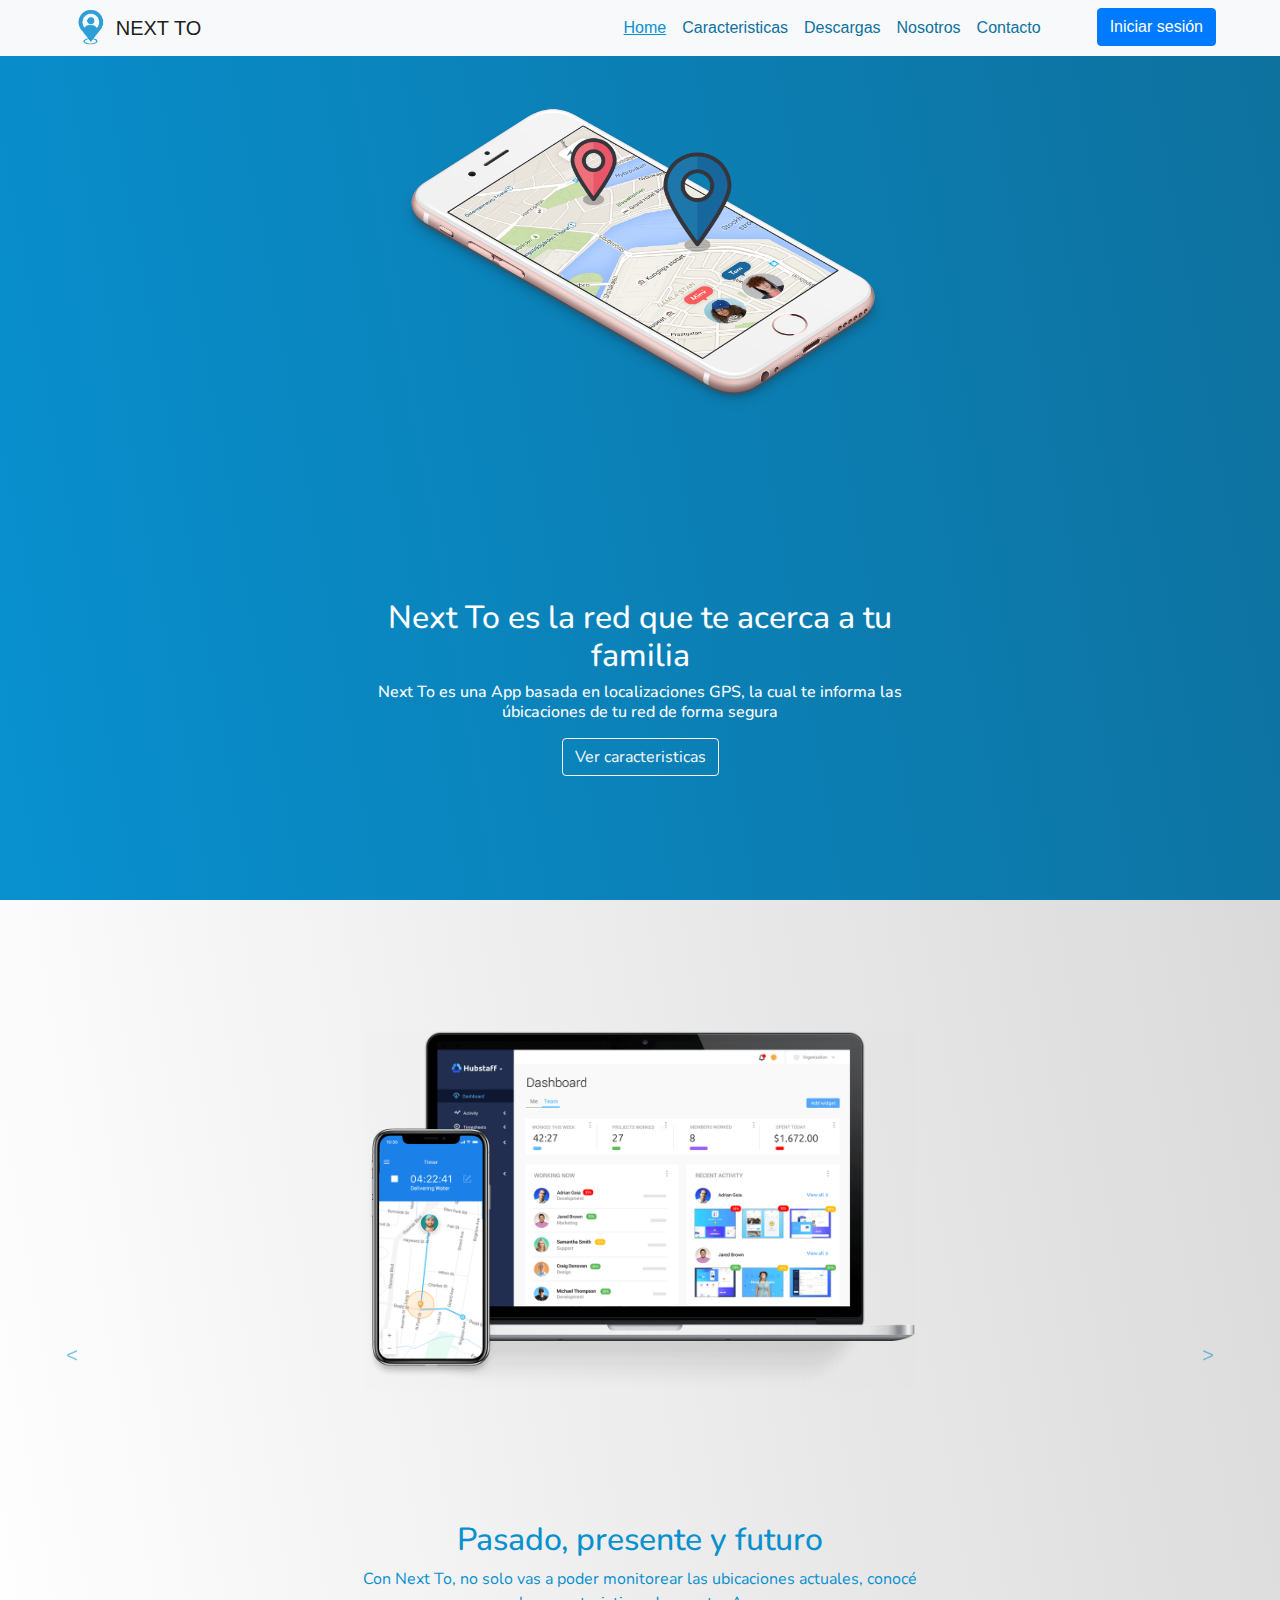
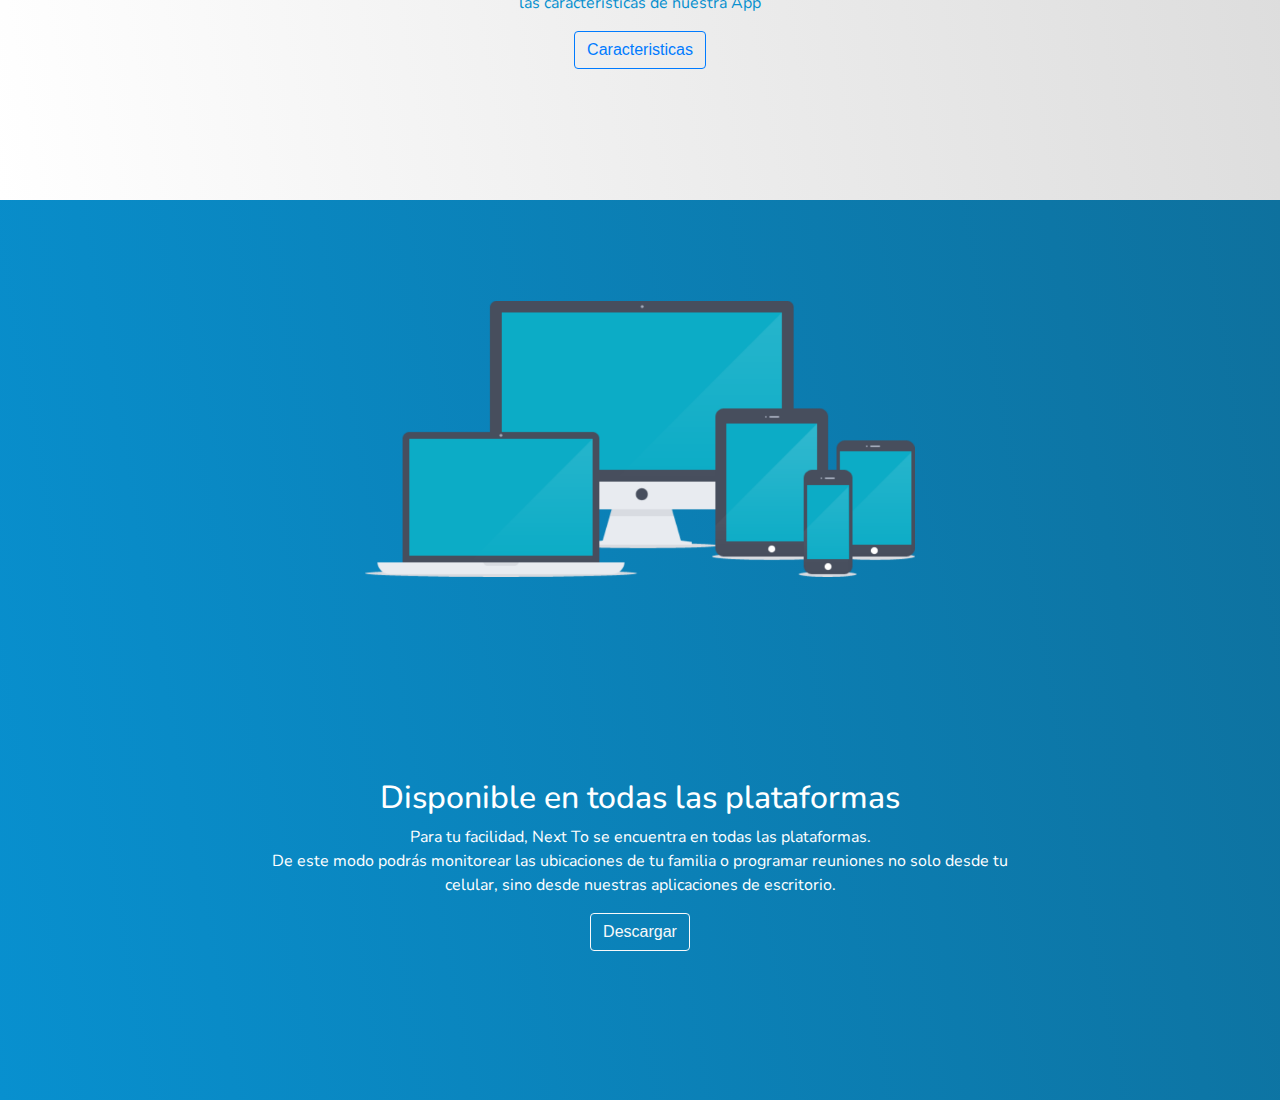
==== index.html @ 8b38bdfb "Inicializacion de repositorio" ====
<!DOCTYPE html>
<html lang="es">
<head>
    <meta charset="UTF-8">
    <meta http-equiv="X-UA-Compatible" content="IE=edge">
    <meta name="viewport" content="width=device-width, initial-scale=1.0">
    <title>Next To - Localizador Familiar</title>
    <meta name="description" content="Sitio web oficial de Next To - App de geolocalizacion familiar">
    <meta name="keywords"  content="GPS, FAMILIA, LOCALIZADOR, TRACKER">
    <!-------- Bootstrap CDN --------->
    <link rel="stylesheet" href="https://maxcdn.bootstrapcdn.com/bootstrap/4.0.0/css/bootstrap.min.css" integrity="sha384-Gn5384xqQ1aoWXA+058RXPxPg6fy4IWvTNh0E263XmFcJlSAwiGgFAW/dAiS6JXm" crossorigin="anonymous">
    <!-- Estilos personalizados CSS -->
    <link rel="stylesheet" href="./css/styles.css">
</head>
<body>
    <!-----------------------Navbar---------------------------->
    <nav class="navbar navbar-expand-lg navbar-light bg-light fixed-top">
        <a href="#"><img src="./assets/logo.png " height="40 " class="d-inline-block align-top ml-5 " alt="Logo Next To"></a> 
        <a class="navbar-brand " href="# ">NEXT TO</a>
        <button class="navbar-toggler " type="button " data-toggle="collapse" data-target="#navbarNav " aria-controls="navbarNav " aria-expanded="false " aria-label="Toggle navigation ">
          <span class="navbar-toggler-icon "></span>
        </button>
        <div class="collapse navbar-collapse justify-content-end mr-5" id="navbarNav ">
            <ul class="navbar-nav">
                <li class="nav-item">
                    <a class="nav-link active" href="#">Home <span class="sr-only ">(current)</span></a>
                </li>
                <li class="nav-item ">
                    <a class="nav-link " href="./pages/caracteristicas.html">Caracteristicas</a>
                </li>
                <li class="nav-item ">
                    <a class="nav-link " href="./pages/descargas.html">Descargas</a>
                </li>
                <li class="nav-item ">
                    <a class="nav-link " href="./pages/nosotros.html">Nosotros</a>
                </li>
                <li class="nav-item ">
                    <a class="nav-link " href="./pages/contacto.html">Contacto</a>
                </li>
                <li class="nav-item ml-lg-5">
                    <button type="button" class="btn btn-primary" data-toggle="modal" data-target="#exampleModal" data-whatever="@mdo">Iniciar sesión</button>
                    <!-- <button type="button" class="btn btn-primary" data-toggle="modal" data-target=".bd-example-modal-sm">Iniciar sesión</button> -->
                    <!-- <a class="nav-link disabled " href="# " tabindex="-1 " aria-disabled="true ">Disabled</a> -->
                </li>
            </ul>
        </div>
    </nav>
    <!----------------------Secciones-------------------------->
    <!----------------------Sección 1-------------------------->
    <section class="container--color_azul">
        <div class="container__portada container__portada--RowReverse container-fluid">
            <div>
                <img class="portada__imagen" src="./assets/Mobile.png " alt="Imagen Celular GPS ">
            </div>
            <div class="container__info">
                <H1 class="portada__titulos texto--color_blanco text-center">Next To es la red que te acerca a tu familia</H1>
                <H2 class="portada__subtitulos texto--color_blanco text-center">Next To es una App basada en localizaciones GPS, la cual te informa las úbicaciones de tu red de forma segura</p>
                <div class="d-flex justify-content-center mb-5">
                    <a class="btn btn-outline-light" href="./pages/caracteristicas.html" title="Ir a caracteristicas" role="button">Ver caracteristicas</a>
                </div>
            </div>
        </div>
    </section>
    <!----------------------Sección 2-------------------------->
    <!-- Carousel -->
    <section class="container--color_blanco">
        <div id="carouselExampleIndicators" class="carousel slide" data-ride="carousel">
            <div class="carousel-inner">
                <!-- Carousel 1  -->
                <div class="carousel-item container--color_blanco active">
                    <div class="container__portada-- container__portada--Column container-fluid">
                        <div>
                            <img class="portada__imagen " src="./assets/Next-To-Platform.png" alt="Imagen Monitoreo Dispositivos">
                        </div>
                        <div class="container__info ">
                            <H3 class="portada__titulos texto--color_azul">Pasado, presente y futuro</H1>
                            <p class="portada__subtitulos texto--color_azul text-center">Con Next To, no solo vas a poder monitorear las ubicaciones actuales, conocé las caracteristicas de nuestra App</p>
                            <div class="d-flex justify-content-center">
                                <a class="btn btn-outline-primary" href="./pages/caracteristicas.html" title="Ir a caracteristicas" role="button ">Caracteristicas</a>
                            </div>
                        </div>
                    </div>
                </div>
                <!-- Carousel 2 -->
                <div class="carousel-item container--color_blanco">
                    <div class="container__portada container__portada--Column container-fluid">
                        <div>
                            <img class="portada__imagen " src="./assets/GPS_tracker_route.png" alt="Dispositivo con historial de localizaciones">
                        </div>
                        <div class="container__info">
                            <H3 class="portada__titulos texto--color_azul">Accedé al historial de ubicaciones</H1>
                            <p class="portada__subtitulos texto--color_azul text-center">Almacenamos el historial de ubicaciones de cada dispositivo, podés consultarlo en cualquier momento de forma segura, desde nuestra App</p>
                            <div class="d-flex justify-content-center">
                                <a class="btn btn-outline-primary" href="./pages/caracteristicas.html" title="Ir a caracteristicas" role="button ">Caracteristicas</a>
                            </div>
                        </div>
                    </div>
                </div>
                <!-- Carousel 3 -->
                <div class="carousel-item container--color_blanco">
                    <div class="container__portada container__portada--Column container-fluid">
                        <div>
                            <img class="portada__imagen" src="./assets/Mobile-GPS.png" alt="Imagen con app programador de reuniones">
                        </div>
                        <div class="container__info">
                            <H3 class="portada__titulos texto--color_azul">Programá reuniones</H1>
                            <p class="portada__subtitulos texto--color_azul text-center">Next To te permite programar una reunión, de modo que todo tu entorno sepa dónde ir y cuándo van a llegar los demás integrantes</p>
                            <div class="d-flex justify-content-center mb-5">
                                <a class="btn btn-outline-primary" href="./pages/caracteristicas.html" title="Ir a caracteristicas" role="button ">Caracteristicas</a>
                            </div>
                        </div>
                    </div>
                </div>
            </div>
            <!-- Controls carousel -->
            <div class="">
                <a class="carousel-control-prev" href="#carouselExampleIndicators" role="button" data-slide="prev">
                    <span class="carousel-control-prev-icon mr-lg-5" aria-hidden="true"><</span>
                    <span class="sr-only">Previous</span>
                </a>
                <a class="carousel-control-next" href="#carouselExampleIndicators" role="button" data-slide="next">
                    <span class="carousel-control-next-icon ml-lg-5" aria-hidden="true">></span>
                    <span class="sr-only">Next</span>
                </a>
            </div>
        </div>
    </section>
    <!----------------------Sección 3-------------------------->
    <section class="container--color_azul">
        <div class="container__portada container__portada--RowReverse container-fluid">
            <div>
                <img class="portada__imagen" src="./assets/multiplataforma.png" alt="Imagen con varios dispositivos">
            </div>
            <div class="container__info ">
                <H3 class="portada__titulos texto--color_blanco ">Disponible en todas las plataformas</H1>
                <p class="portada__subtitulos texto--color_blanco text-center">Para tu facilidad, Next To se encuentra en todas las plataformas. <br>De este modo podrás monitorear las ubicaciones de tu familia o programar reuniones no solo desde tu celular, sino desde nuestras aplicaciones de escritorio.</p>
                <div class="d-flex justify-content-center mb-5">
                    <a class="btn btn-outline-light" href="./pages/descargas.html" title="Ir a descargas" role="button ">Descargar</a>
                </div>
            </div>
        </div>
    </section>
    <!------------------ Modal box ---------------->
    <div class="modal fade" id="exampleModal" tabindex="-1" role="dialog" aria-labelledby="exampleModalLabel" aria-hidden="true">
        <div class="modal-dialog modal-dialog-centered" role="document">
            <div class="modal-content">
                <div class="modal-header">
                    <h5 class="modal-title" id="exampleModalLabel">Iniciar Sesión</h5>
                    <button type="button" class="close" data-dismiss="modal" aria-label="Close">
                <span aria-hidden="true">&times;</span>
              </button>
                </div>
                <div class="modal-body">
                    <form>
                        <div class="form-group">
                            <label for="recipient-name" class="col-form-label">Correo:</label>
                            <input type="text" class="form-control" id="recipient-name" placeholder="Ingrese su correo aquí">
                        </div>
                        <div class="form-group">
                            <label for="recipient-name" class="col-form-label">Contraseña:</label>
                            <!-- <label for="message-text" class="col-form-label">Contraseña:</label> -->
                            <input type="password" class="form-control" id="recipient-name" placeholder="Ingrese su contraseña aquí">
                        </div>
                    </form>
                </div>
                <div class="modal-footer">
                    <button type="button" class="btn btn-secondary" data-dismiss="modal">Cerrar</button>
                    <button type="button" class="btn btn-primary">Iniciar sesión</button>
                </div>
            </div>
        </div>
    </div>
    <!-- Scripts Bootstraps js -->
    <script src="https://code.jquery.com/jquery-3.2.1.slim.min.js" integrity="sha384-KJ3o2DKtIkvYIK3UENzmM7KCkRr/rE9/Qpg6aAZGJwFDMVNA/GpGFF93hXpG5KkN" crossorigin="anonymous"></script>
    <script src="https://cdnjs.cloudflare.com/ajax/libs/popper.js/1.12.9/umd/popper.min.js" integrity="sha384-ApNbgh9B+Y1QKtv3Rn7W3mgPxhU9K/ScQsAP7hUibX39j7fakFPskvXusvfa0b4Q" crossorigin="anonymous"></script>
    <script src="https://maxcdn.bootstrapcdn.com/bootstrap/4.0.0/js/bootstrap.min.js" integrity="sha384-JZR6Spejh4U02d8jOt6vLEHfe/JQGiRRSQQxSfFWpi1MquVdAyjUar5+76PVCmYl" crossorigin="anonymous"></script>
</body>
</html>
---- css/styles.css ----
/* navbar modifier nav-items */
@import url("https://fonts.googleapis.com/css2?family=Nunito:ital,wght@0,200;0,300;0,400;0,600;0,700;0,800;0,900;1,200;1,300;1,400;1,600;1,700;1,800;1,900&display=swap");
.navbar div .navbar-nav .nav-item .nav-link {
  color: #0e719e;
}

.navbar div .navbar-nav .nav-item .active {
  color: #0890cf;
  font-weight: 450;
  -webkit-text-decoration-line: underline;
          text-decoration-line: underline;
}

/* Scrollbar modifier */
/* width */
::-webkit-scrollbar {
  width: 8px;
}

/* Track */
::-webkit-scrollbar-track {
  background: #f1f1f1;
}

/* Handle */
::-webkit-scrollbar-thumb {
  background: #0e719e;
}

/* Handle on hover */
::-webkit-scrollbar-thumb:hover {
  background: #0890cf;
}

/*                          Variables 
     Colores alternos usados para degradados o connotaciones 
*/
/* Container modifiers */
.container {
  display: -webkit-box;
  display: -ms-flexbox;
  display: flex;
  min-height: 100vh;
  -ms-flex-wrap: wrap;
      flex-wrap: wrap;
  -webkit-box-align: center;
      -ms-flex-align: center;
          align-items: center;
  -webkit-box-pack: space-evenly;
      -ms-flex-pack: space-evenly;
          justify-content: space-evenly;
}

.container-fluid {
  display: -webkit-box;
  display: -ms-flexbox;
  display: flex;
  min-height: 100vh;
  -ms-flex-wrap: wrap;
      flex-wrap: wrap;
  -webkit-box-align: center;
      -ms-flex-align: center;
          align-items: center;
  -webkit-box-pack: space-evenly;
      -ms-flex-pack: space-evenly;
          justify-content: space-evenly;
}

/* row column */
.container__portada--Row {
  -webkit-box-orient: horizontal;
  -webkit-box-direction: normal;
      -ms-flex-direction: row;
          flex-direction: row;
}

.container__portada--RowReverse {
  -webkit-box-orient: horizontal;
  -webkit-box-direction: reverse;
      -ms-flex-direction: row-reverse;
          flex-direction: row-reverse;
}

.container__portada--Column {
  -webkit-box-orient: vertical;
  -webkit-box-direction: normal;
      -ms-flex-direction: column;
          flex-direction: column;
}

.container__info {
  -webkit-box-orient: vertical;
  -webkit-box-direction: normal;
      -ms-flex-direction: column;
          flex-direction: column;
}

.container--color_azul {
  background-image: linear-gradient(80deg, #0890cf, #0e719e);
}

.container--color_blanco {
  background-image: linear-gradient(80deg, white, #dadada);
}

/* Modifier */
* {
  -webkit-box-sizing: border-box;
          box-sizing: border-box;
}

/* body modifier */
body {
  margin: 0;
  padding: 0;
  list-style: none;
  text-decoration: none;
}

.table {
  background-color: white;
}

.bucle-1 {
  background-color: #fbfbfb;
}

.bucle-2 {
  background-color: #f7f7f7;
}

.bucle-3 {
  background-color: #f4f4f4;
}

.bucle-4 {
  background-color: #f0f0f0;
}

.bucle-5 {
  background-color: #ececec;
}

.bucle-6 {
  background-color: #e8e8e8;
}

/*                          Variables 
     Colores alternos usados para degradados o connotaciones 
*/
.portada__imagen {
  width: 100%;
  height: auto;
  -webkit-transition: all 0.5s;
  transition: all 0.5s;
}

.portada__imagen__descarga {
  width: 80px;
  height: auto;
}

.portada__imagen__descarga-ancha {
  height: 125px;
  width: auto;
}

.avatar {
  width: 200px;
  height: auto;
}

.portada__titulos {
  font-family: 'Nunito', sans-serif;
  font-size: 2.0rem;
  text-align: center;
  padding-right: 15%;
  padding-left: 15%;
}

.portada__subtitulos {
  font-family: 'Nunito', sans-serif;
  font-size: 1rem;
  /* text-align: justify; */
  padding-right: 15%;
  padding-left: 15%;
}

.texto--xxg {
  font-family: 'Nunito', sans-serif;
  font-size: 6.0rem;
  text-align: center;
}

.texto--xg {
  font-family: 'Nunito', sans-serif;
  font-size: 4.0rem;
  text-align: center;
}

.texto--color_blanco {
  color: white;
}

.texto--color_azul {
  color: #0890cf;
}

/* Carousel icons */
.carousel-control-next-icon,
.carousel-control-prev-icon {
  background-image: none;
  color: #0890cf;
  font-size: 20px;
}

/**** Media querys ****/
/* Dispositivos chicos hasta 480px */
@media only screen and (max-width: 480px) {
  .portada__titulos {
    font-size: 1.5rem;
    margin-bottom: 1rem;
  }
  .portada__subtitulos {
    font-size: 0.8rem;
    margin-bottom: 3rem;
  }
  .container__portada {
    display: -webkit-box;
    display: -ms-flexbox;
    display: flex;
    min-height: 100vh;
    -ms-flex-wrap: wrap;
        flex-wrap: wrap;
    -webkit-box-align: center;
        -ms-flex-align: center;
            align-items: center;
    -webkit-box-pack: space-evenly;
        -ms-flex-pack: space-evenly;
            justify-content: space-evenly;
  }
  .container__portada.container__portada--Column {
    -webkit-box-orient: vertical;
    -webkit-box-direction: normal;
        -ms-flex-direction: column;
            flex-direction: column;
  }
  .container__portada.container__portada--Row {
    -webkit-box-orient: horizontal;
    -webkit-box-direction: normal;
        -ms-flex-direction: row;
            flex-direction: row;
  }
  .container__portada.container__portada--RowReverse {
    -webkit-box-orient: horizontal;
    -webkit-box-direction: reverse;
        -ms-flex-direction: row-reverse;
            flex-direction: row-reverse;
  }
  .container__portada.container__portada img {
    margin-top: 20%;
    margin-bottom: 20%;
  }
  .texto--xg {
    font-family: 'Nunito', sans-serif;
    font-size: 3.0rem;
    text-align: center;
  }
}

/* Dispositivos medianos hasta 768px */
@media only screen and (min-width: 480px) and (max-width: 768px) {
  .portada__imagen {
    width: 400px;
    height: auto;
    -webkit-transition: all 0.5s;
    transition: all 0.5s;
  }
}

/* Dispositivos grandes hasta 1024px */
@media only screen and (min-width: 768px) and (max-width: 1024px) {
  .portada__imagen {
    width: 500px;
    height: auto;
    -webkit-transition: all 0.5s;
    transition: all 0.5s;
  }
  .portada__imagen:hover {
    -webkit-transform: scale(1.1);
            transform: scale(1.1);
  }
}

/* Dispositivos XG desde 1024px */
@media only screen and (min-width: 1024px) {
  .portada__imagen {
    width: 550px;
    height: auto;
    -webkit-transition: all 0.5s;
    transition: all 0.5s;
  }
  .portada__imagen.portada__imagen:hover {
    -webkit-transform: scale(1.1);
            transform: scale(1.1);
  }
}
/*# sourceMappingURL=styles.css.map */
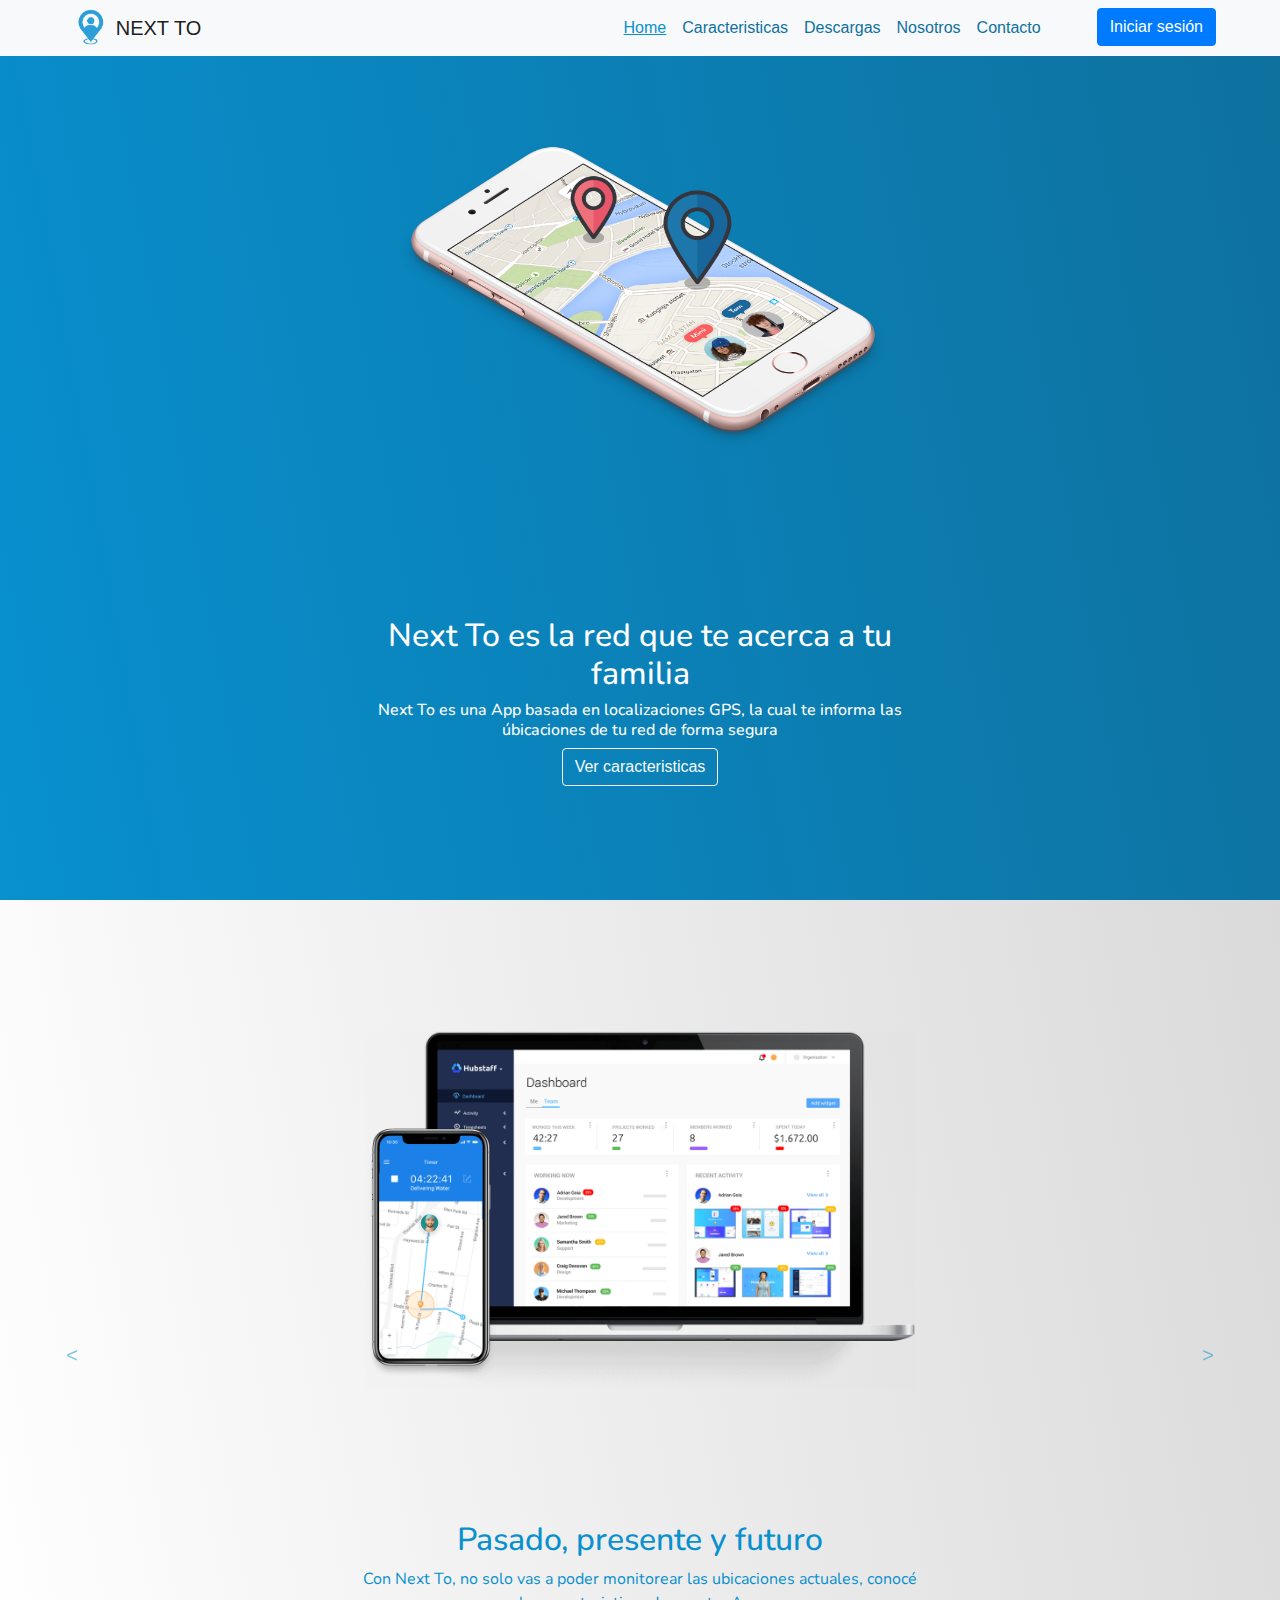
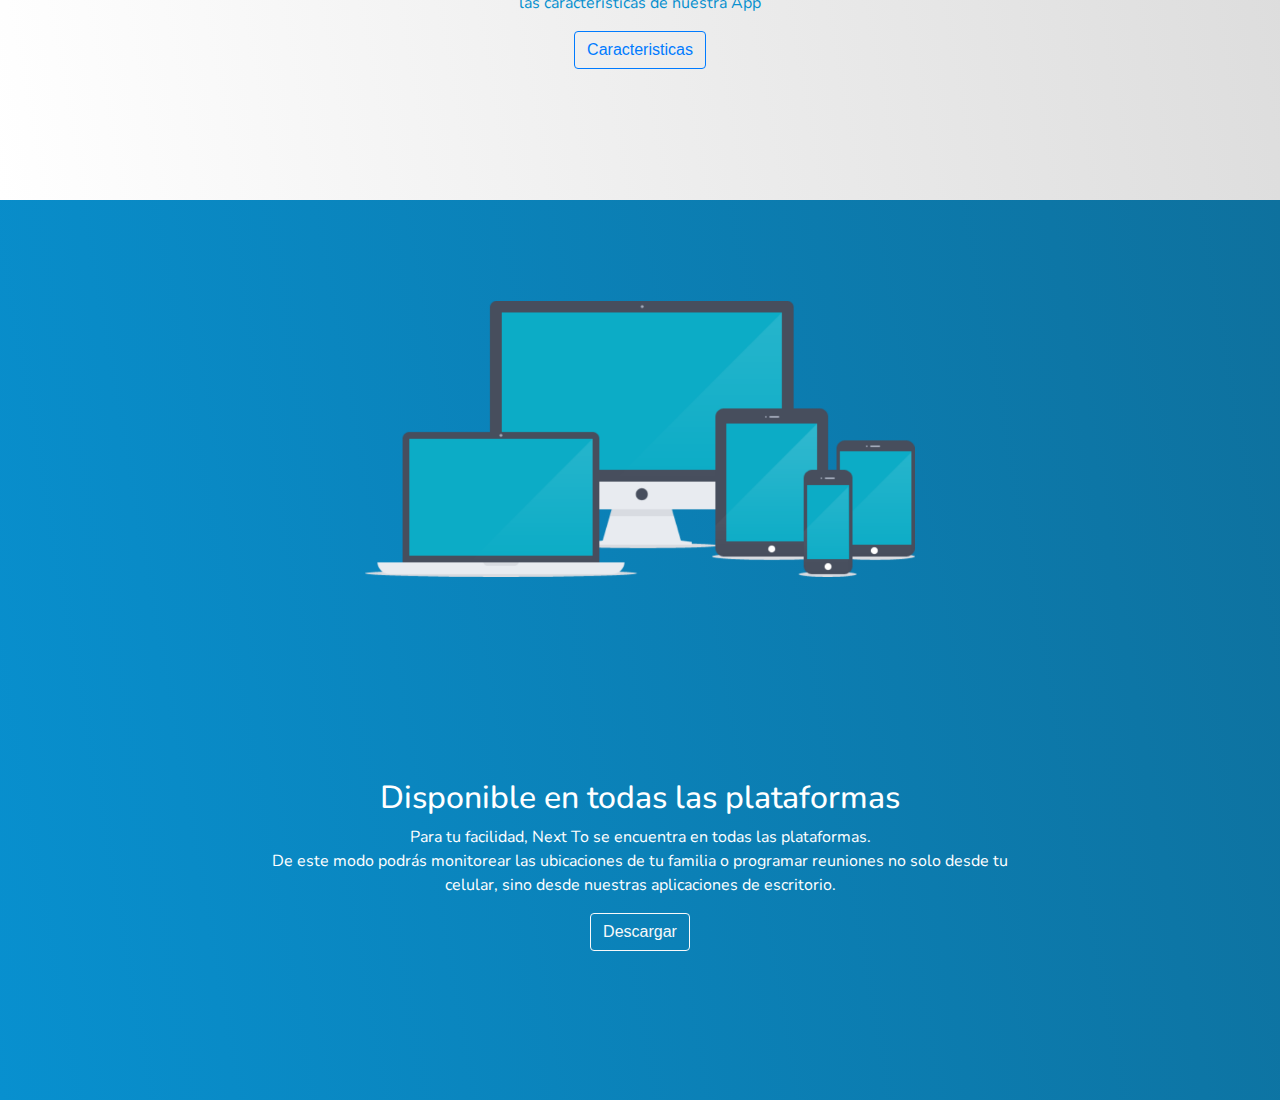
==== commit 670c283f: "Modificado algunos estilos en nosotros.html y caracteristicas.html, los cuales afectaban a la correc" ====
--- a/index.html
+++ b/index.html
@@ -5,12 +5,15 @@
     <meta http-equiv="X-UA-Compatible" content="IE=edge">
     <meta name="viewport" content="width=device-width, initial-scale=1.0">
     <title>Next To - Localizador Familiar</title>
+    <link rel="shortcut icon" type="image/x-icon" href="./assets/logo.ico">
+    <!-------- Meta Values ----------->
     <meta name="description" content="Sitio web oficial de Next To - App de geolocalizacion familiar">
     <meta name="keywords"  content="GPS, FAMILIA, LOCALIZADOR, TRACKER">
     <!-------- Bootstrap CDN --------->
     <link rel="stylesheet" href="https://maxcdn.bootstrapcdn.com/bootstrap/4.0.0/css/bootstrap.min.css" integrity="sha384-Gn5384xqQ1aoWXA+058RXPxPg6fy4IWvTNh0E263XmFcJlSAwiGgFAW/dAiS6JXm" crossorigin="anonymous">
     <!-- Estilos personalizados CSS -->
     <link rel="stylesheet" href="./css/styles.css">
+    <!--Texto añadido sin utilidad para visualizacion de git-->
 </head>
 <body>
     <!-----------------------Navbar---------------------------->
@@ -48,13 +51,13 @@
     <!----------------------Secciones-------------------------->
     <!----------------------Sección 1-------------------------->
     <section class="container--color_azul">
-        <div class="container__portada container__portada--RowReverse container-fluid">
+        <div class="container__portada container__portada--RowReverse container-fluid pt-5">
             <div>
                 <img class="portada__imagen" src="./assets/Mobile.png " alt="Imagen Celular GPS ">
             </div>
             <div class="container__info">
                 <H1 class="portada__titulos texto--color_blanco text-center">Next To es la red que te acerca a tu familia</H1>
-                <H2 class="portada__subtitulos texto--color_blanco text-center">Next To es una App basada en localizaciones GPS, la cual te informa las úbicaciones de tu red de forma segura</p>
+                <H2 class="portada__subtitulos texto--color_blanco text-center">Next To es una App basada en localizaciones GPS, la cual te informa las úbicaciones de tu red de forma segura</H2>
                 <div class="d-flex justify-content-center mb-5">
                     <a class="btn btn-outline-light" href="./pages/caracteristicas.html" title="Ir a caracteristicas" role="button">Ver caracteristicas</a>
                 </div>
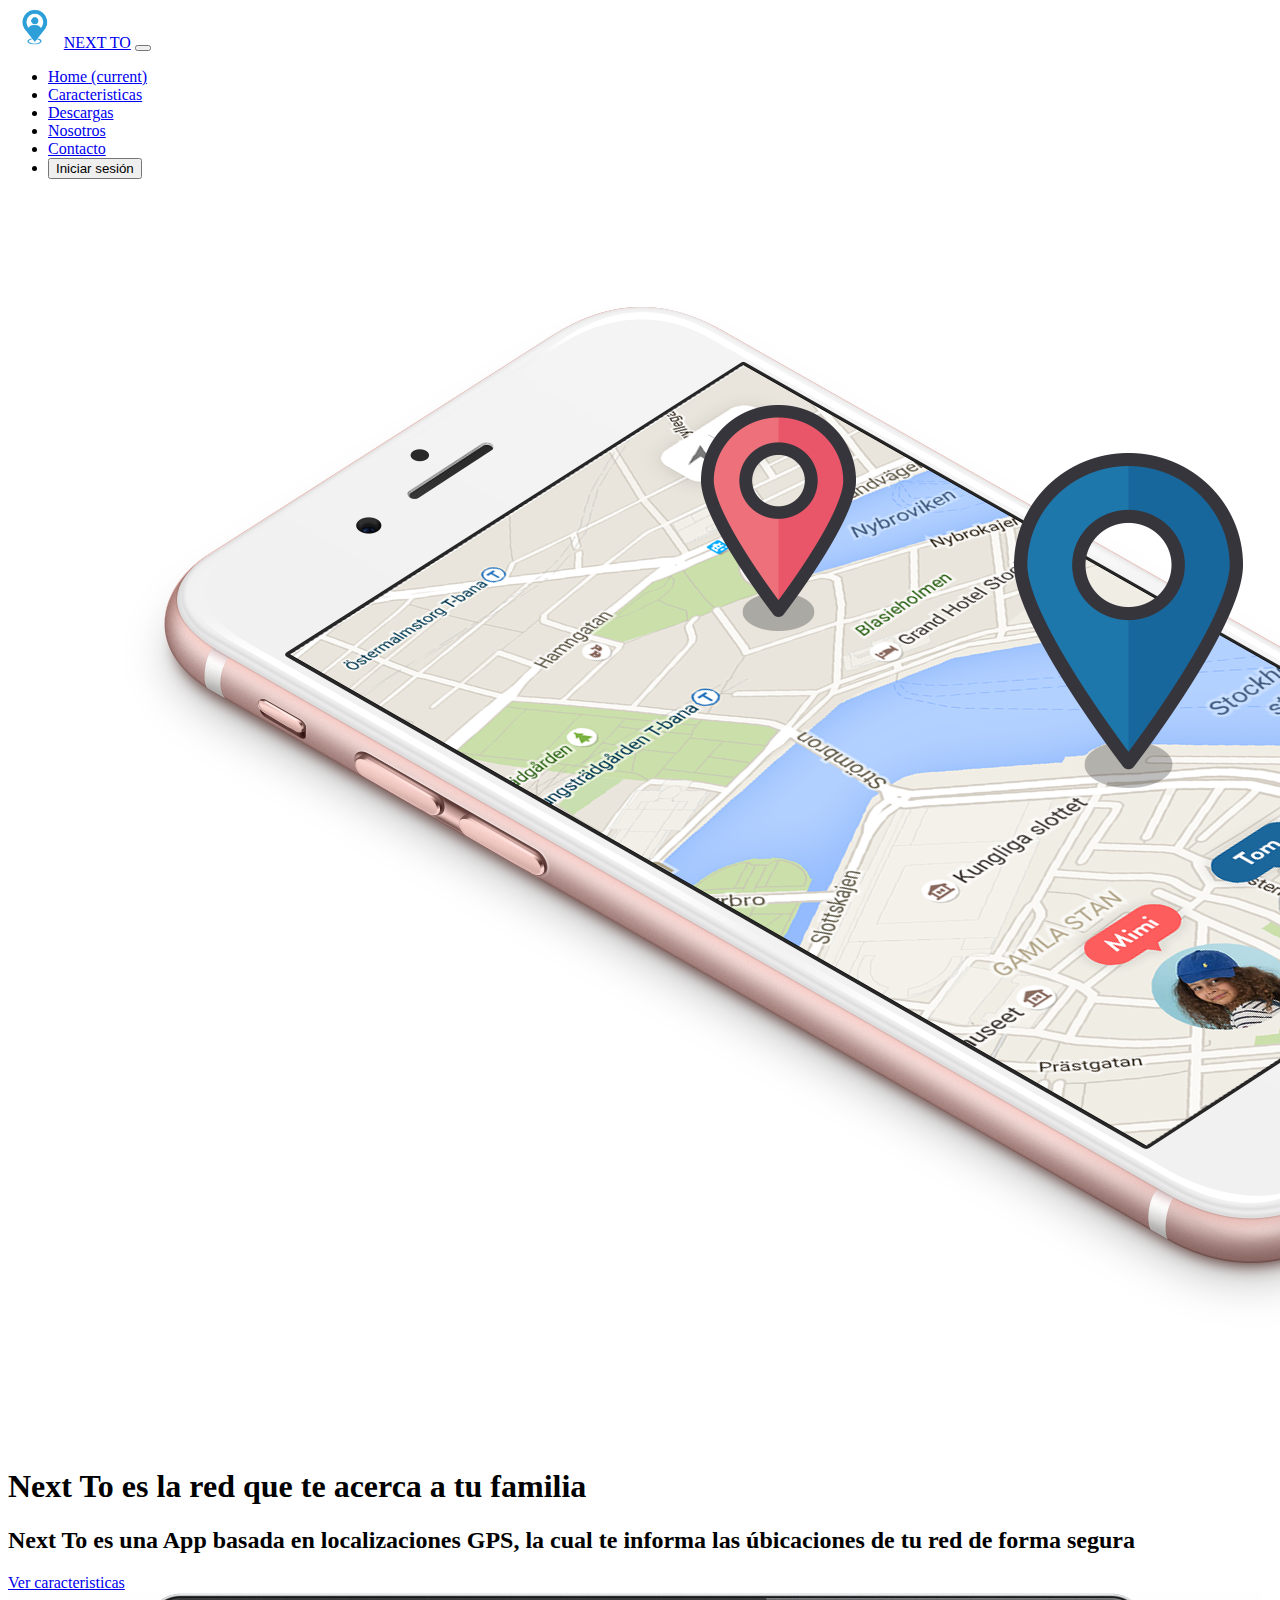
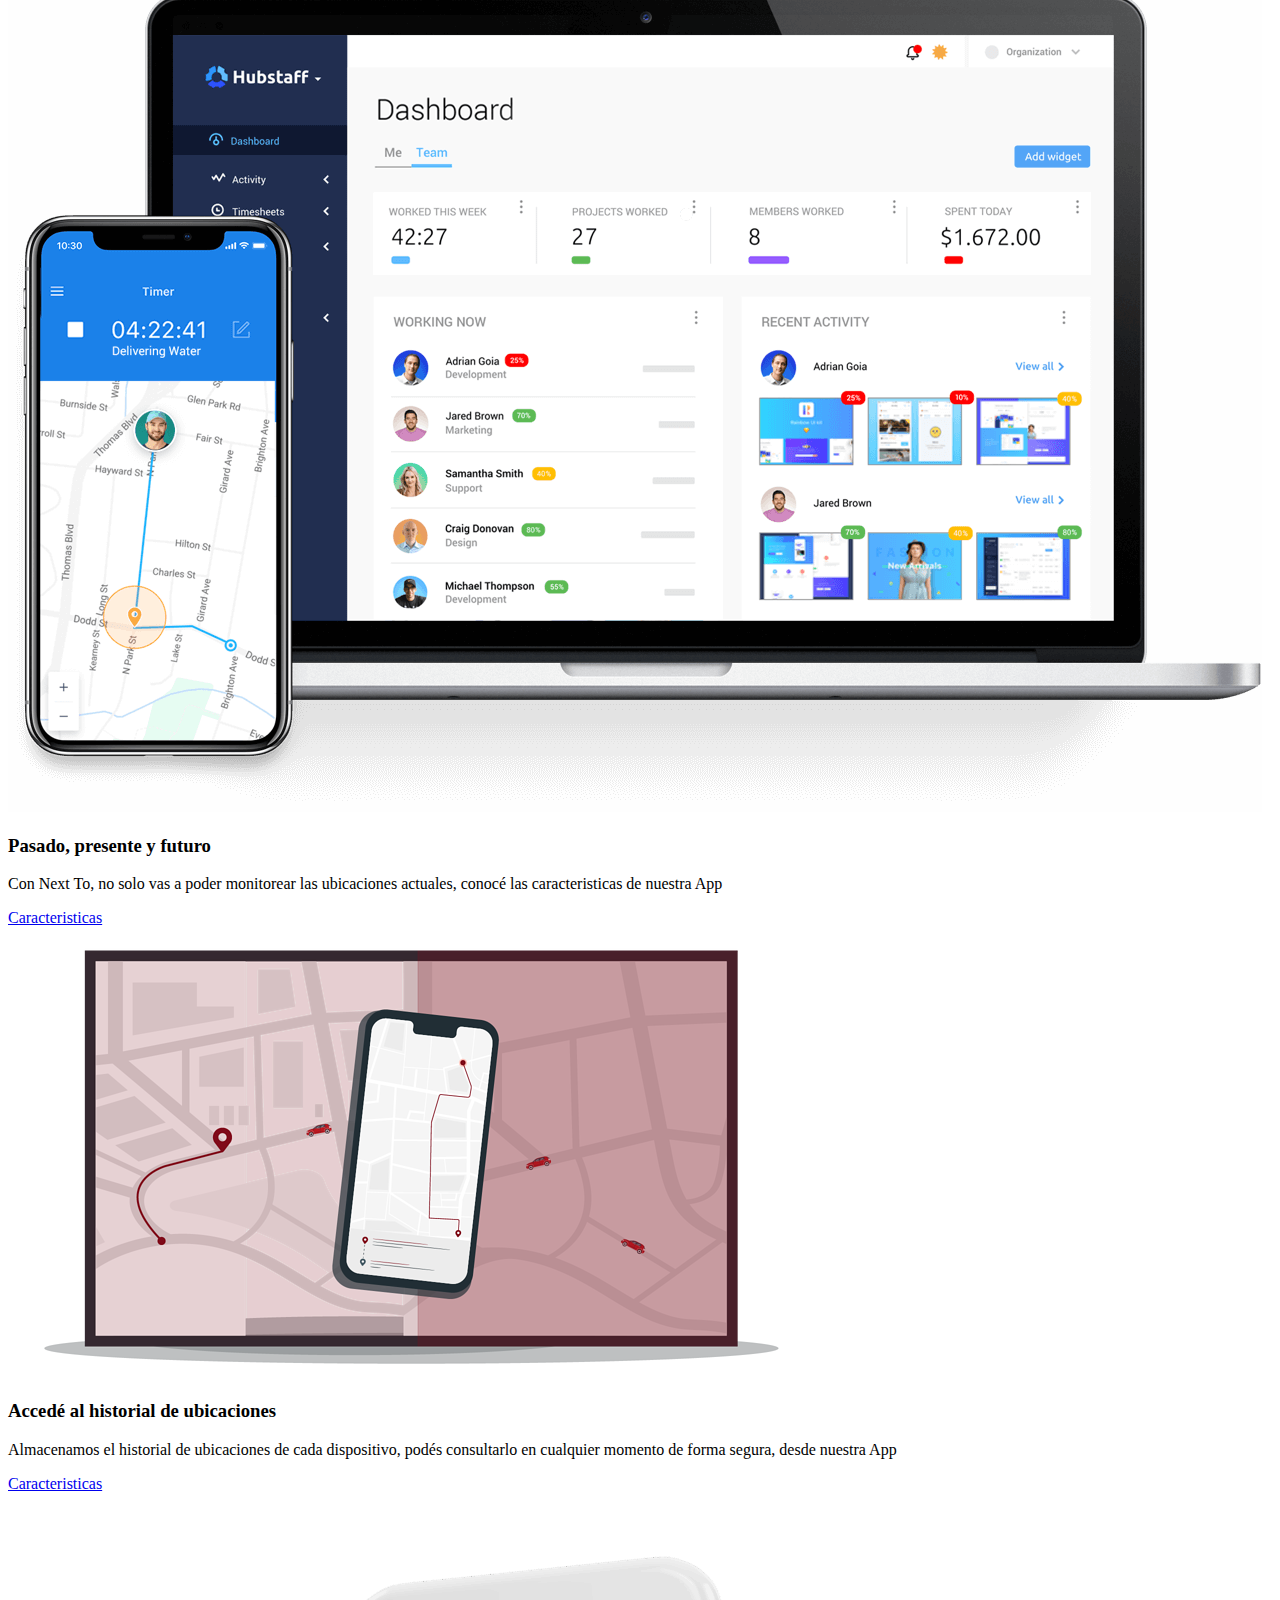
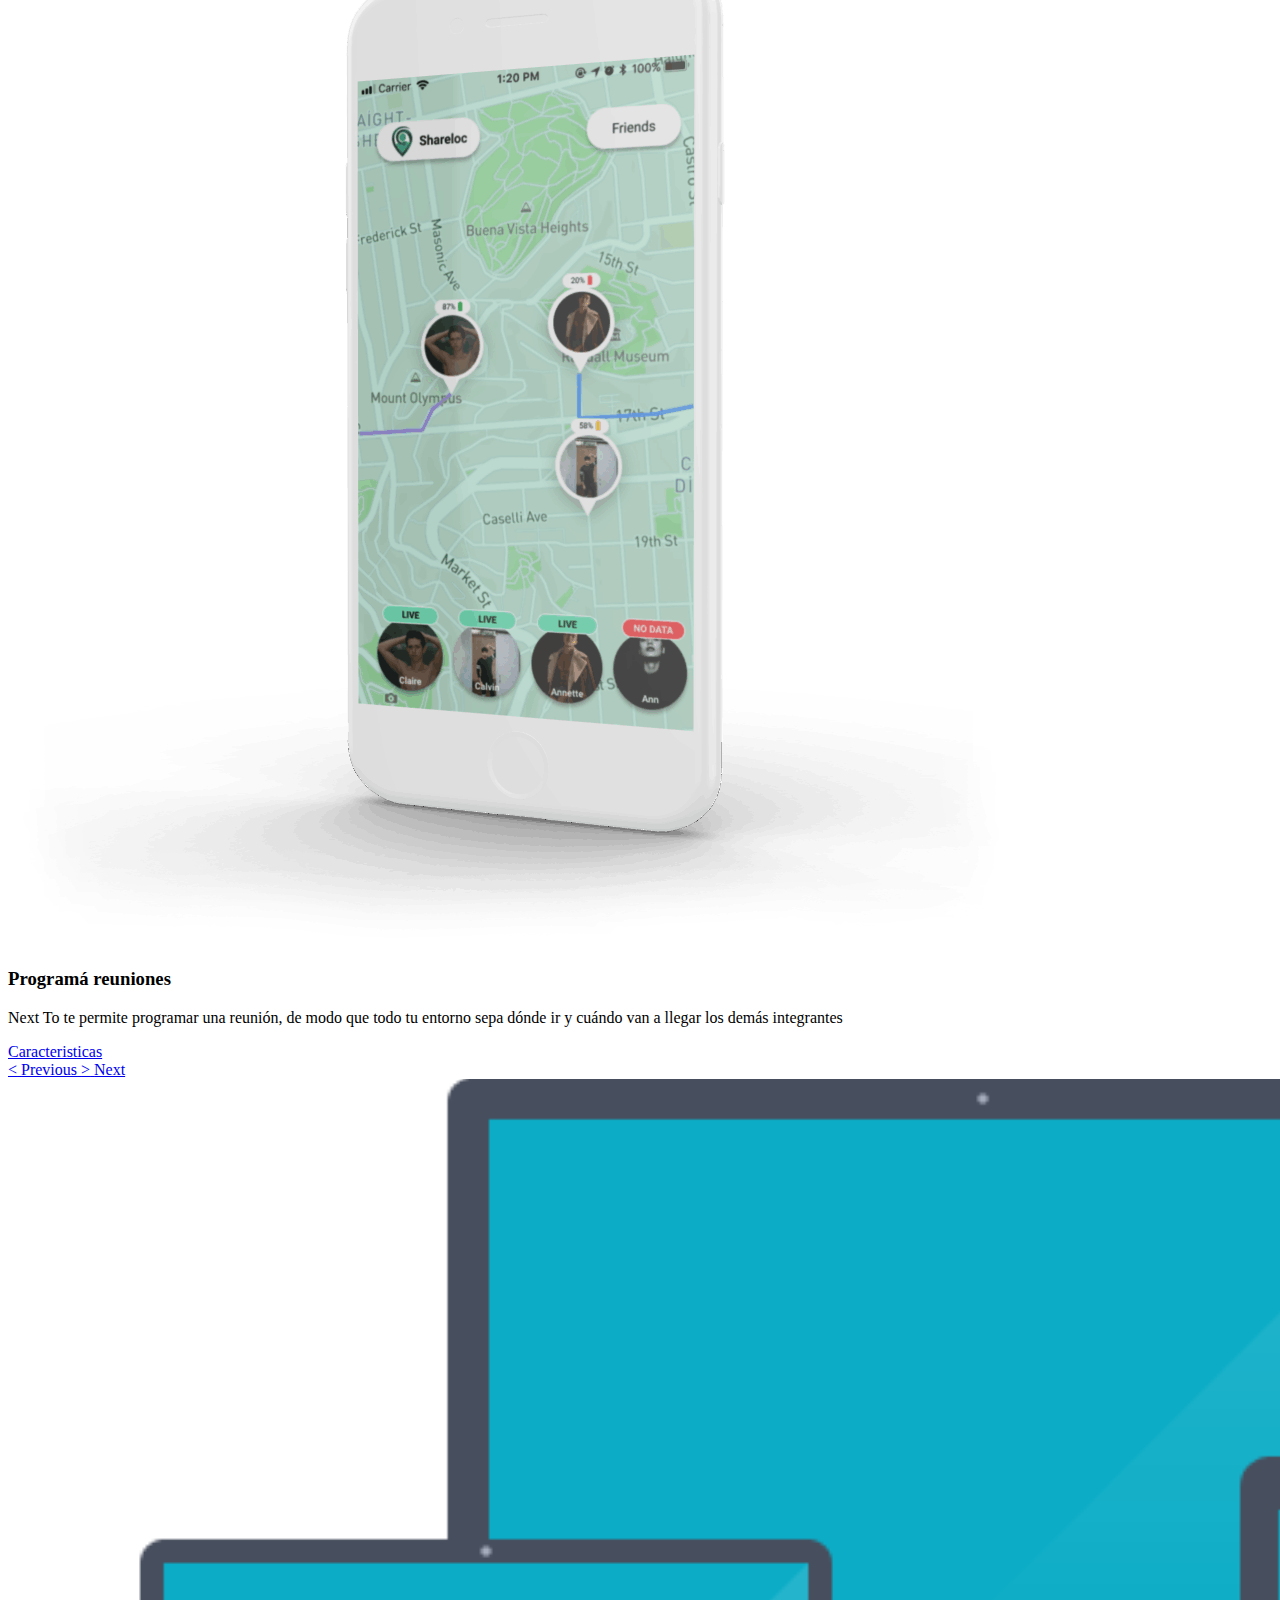
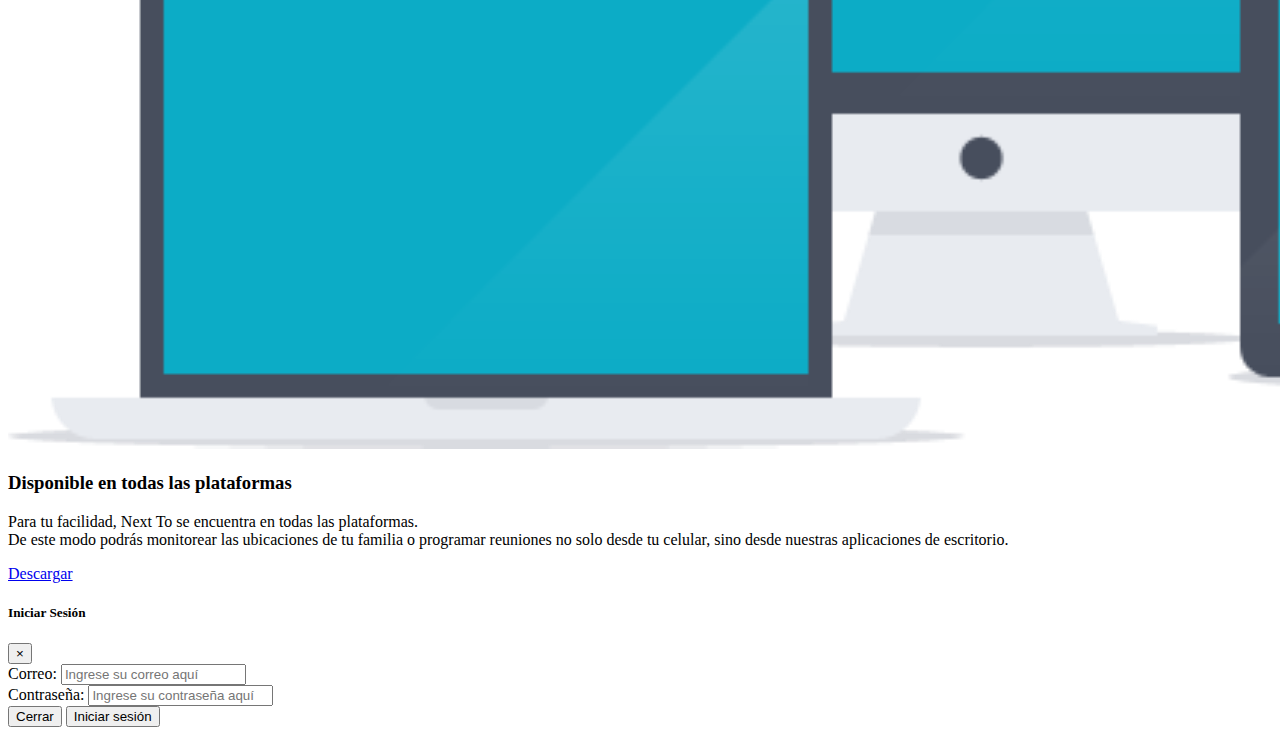
==== commit c6e99096: "Fix meta" ====
--- a/index.html
+++ b/index.html
@@ -4,46 +4,56 @@
     <meta charset="UTF-8">
     <meta http-equiv="X-UA-Compatible" content="IE=edge">
     <meta name="viewport" content="width=device-width, initial-scale=1.0">
-    <title>Next To - Localizador Familiar</title>
     <link rel="shortcut icon" type="image/x-icon" href="./assets/logo.ico">
     <!-------- Meta Values ----------->
+    <!-- Primary Meta Tags -->
+    <title>Next To es la red que te acerca a tu familia</title>
+    <meta name="title" content="Next To es la red que te acerca a tu familia">
     <meta name="description" content="Sitio web oficial de Next To - App de geolocalizacion familiar">
-    <meta name="keywords"  content="GPS, FAMILIA, LOCALIZADOR, TRACKER">
-    <!-------- Bootstrap CDN --------->
-    <link rel="stylesheet" href="https://maxcdn.bootstrapcdn.com/bootstrap/4.0.0/css/bootstrap.min.css" integrity="sha384-Gn5384xqQ1aoWXA+058RXPxPg6fy4IWvTNh0E263XmFcJlSAwiGgFAW/dAiS6JXm" crossorigin="anonymous">
-    <!-- Estilos personalizados CSS -->
-    <link rel="stylesheet" href="./css/styles.css">
-    <!--Texto añadido sin utilidad para visualizacion de git-->
+
+    <!-- Open Graph / Facebook -->
+    <meta property="og:type" content="website">
+    <meta property="og:url" content="https://hysmarcos.github.io/Next-To-Project/">
+    <meta property="og:title" content="Next To es la red que te acerca a tu familia">
+    <meta property="og:description" content="Sitio web oficial de Next To - App de geolocalizacion familiar">
+    <meta property="og:image" content="./assets/metadata-image.png">
+
+    <!-- Twitter -->
+    <meta property="twitter:card" content="summary_large_image">
+    <meta property="twitter:url" content="https://hysmarcos.github.io/Next-To-Project/">
+    <meta property="twitter:title" content="Next To es la red que te acerca a tu familia">
+    <meta property="twitter:description" content="Sitio web oficial de Next To - App de geolocalizacion familiar">
+    <meta property="twitter:image" content="./assets/metadata-image.png">
 </head>
 <body>
     <!-----------------------Navbar---------------------------->
     <nav class="navbar navbar-expand-lg navbar-light bg-light fixed-top">
-        <a href="#"><img src="./assets/logo.png " height="40 " class="d-inline-block align-top ml-5 " alt="Logo Next To"></a> 
-        <a class="navbar-brand " href="# ">NEXT TO</a>
-        <button class="navbar-toggler " type="button " data-toggle="collapse" data-target="#navbarNav " aria-controls="navbarNav " aria-expanded="false " aria-label="Toggle navigation ">
-          <span class="navbar-toggler-icon "></span>
+        <a href="#"><img src="./assets/logo.png" height="40" class="d-inline-block align-top ml-5" alt="Logo Next To"></a> 
+        <a class="navbar-brand" href="#">NEXT TO</a>
+        <button class="navbar-toggler" type="button" data-toggle="collapse" data-target="#navbarNav" aria-controls="navbarNav" aria-expanded="false" aria-label="Toggle navigation">
+          <span class="navbar-toggler-icon"></span>
         </button>
-        <div class="collapse navbar-collapse justify-content-end mr-5" id="navbarNav ">
+        <div class="collapse navbar-collapse justify-content-end mr-5" id="navbarNav">
             <ul class="navbar-nav">
                 <li class="nav-item">
-                    <a class="nav-link active" href="#">Home <span class="sr-only ">(current)</span></a>
+                    <a class="nav-link active" href="#">Home <span class="sr-only">(current)</span></a>
                 </li>
-                <li class="nav-item ">
-                    <a class="nav-link " href="./pages/caracteristicas.html">Caracteristicas</a>
+                <li class="nav-item">
+                    <a class="nav-link" href="./pages/caracteristicas.html">Caracteristicas</a>
                 </li>
-                <li class="nav-item ">
-                    <a class="nav-link " href="./pages/descargas.html">Descargas</a>
+                <li class="nav-item">
+                    <a class="nav-link" href="./pages/descargas.html">Descargas</a>
                 </li>
-                <li class="nav-item ">
-                    <a class="nav-link " href="./pages/nosotros.html">Nosotros</a>
+                <li class="nav-item">
+                    <a class="nav-link" href="./pages/nosotros.html">Nosotros</a>
                 </li>
-                <li class="nav-item ">
-                    <a class="nav-link " href="./pages/contacto.html">Contacto</a>
+                <li class="nav-item">
+                    <a class="nav-link" href="./pages/contacto.html">Contacto</a>
                 </li>
                 <li class="nav-item ml-lg-5">
                     <button type="button" class="btn btn-primary" data-toggle="modal" data-target="#exampleModal" data-whatever="@mdo">Iniciar sesión</button>
                     <!-- <button type="button" class="btn btn-primary" data-toggle="modal" data-target=".bd-example-modal-sm">Iniciar sesión</button> -->
-                    <!-- <a class="nav-link disabled " href="# " tabindex="-1 " aria-disabled="true ">Disabled</a> -->
+                    <!-- <a class="nav-link disabled" href="#" tabindex="-1" aria-disabled="true">Disabled</a> -->
                 </li>
             </ul>
         </div>
@@ -53,7 +63,7 @@
     <section class="container--color_azul">
         <div class="container__portada container__portada--RowReverse container-fluid pt-5">
             <div>
-                <img class="portada__imagen" src="./assets/Mobile.png " alt="Imagen Celular GPS ">
+                <img class="portada__imagen" src="./assets/Mobile.png" alt="Imagen Celular GPS">
             </div>
             <div class="container__info">
                 <H1 class="portada__titulos texto--color_blanco text-center">Next To es la red que te acerca a tu familia</H1>
@@ -73,13 +83,13 @@
                 <div class="carousel-item container--color_blanco active">
                     <div class="container__portada-- container__portada--Column container-fluid">
                         <div>
-                            <img class="portada__imagen " src="./assets/Next-To-Platform.png" alt="Imagen Monitoreo Dispositivos">
+                            <img class="portada__imagen" src="./assets/Next-To-Platform.png" alt="Imagen Monitoreo Dispositivos">
                         </div>
-                        <div class="container__info ">
+                        <div class="container__info">
                             <H3 class="portada__titulos texto--color_azul">Pasado, presente y futuro</H1>
                             <p class="portada__subtitulos texto--color_azul text-center">Con Next To, no solo vas a poder monitorear las ubicaciones actuales, conocé las caracteristicas de nuestra App</p>
                             <div class="d-flex justify-content-center">
-                                <a class="btn btn-outline-primary" href="./pages/caracteristicas.html" title="Ir a caracteristicas" role="button ">Caracteristicas</a>
+                                <a class="btn btn-outline-primary" href="./pages/caracteristicas.html" title="Ir a caracteristicas" role="button">Caracteristicas</a>
                             </div>
                         </div>
                     </div>
@@ -88,13 +98,13 @@
                 <div class="carousel-item container--color_blanco">
                     <div class="container__portada container__portada--Column container-fluid">
                         <div>
-                            <img class="portada__imagen " src="./assets/GPS_tracker_route.png" alt="Dispositivo con historial de localizaciones">
+                            <img class="portada__imagen" src="./assets/GPS_tracker_route.png" alt="Dispositivo con historial de localizaciones">
                         </div>
                         <div class="container__info">
                             <H3 class="portada__titulos texto--color_azul">Accedé al historial de ubicaciones</H1>
                             <p class="portada__subtitulos texto--color_azul text-center">Almacenamos el historial de ubicaciones de cada dispositivo, podés consultarlo en cualquier momento de forma segura, desde nuestra App</p>
                             <div class="d-flex justify-content-center">
-                                <a class="btn btn-outline-primary" href="./pages/caracteristicas.html" title="Ir a caracteristicas" role="button ">Caracteristicas</a>
+                                <a class="btn btn-outline-primary" href="./pages/caracteristicas.html" title="Ir a caracteristicas" role="button">Caracteristicas</a>
                             </div>
                         </div>
                     </div>
@@ -109,7 +119,7 @@
                             <H3 class="portada__titulos texto--color_azul">Programá reuniones</H1>
                             <p class="portada__subtitulos texto--color_azul text-center">Next To te permite programar una reunión, de modo que todo tu entorno sepa dónde ir y cuándo van a llegar los demás integrantes</p>
                             <div class="d-flex justify-content-center mb-5">
-                                <a class="btn btn-outline-primary" href="./pages/caracteristicas.html" title="Ir a caracteristicas" role="button ">Caracteristicas</a>
+                                <a class="btn btn-outline-primary" href="./pages/caracteristicas.html" title="Ir a caracteristicas" role="button">Caracteristicas</a>
                             </div>
                         </div>
                     </div>
@@ -134,11 +144,11 @@
             <div>
                 <img class="portada__imagen" src="./assets/multiplataforma.png" alt="Imagen con varios dispositivos">
             </div>
-            <div class="container__info ">
-                <H3 class="portada__titulos texto--color_blanco ">Disponible en todas las plataformas</H1>
+            <div class="container__info">
+                <H3 class="portada__titulos texto--color_blanco">Disponible en todas las plataformas</H1>
                 <p class="portada__subtitulos texto--color_blanco text-center">Para tu facilidad, Next To se encuentra en todas las plataformas. <br>De este modo podrás monitorear las ubicaciones de tu familia o programar reuniones no solo desde tu celular, sino desde nuestras aplicaciones de escritorio.</p>
                 <div class="d-flex justify-content-center mb-5">
-                    <a class="btn btn-outline-light" href="./pages/descargas.html" title="Ir a descargas" role="button ">Descargar</a>
+                    <a class="btn btn-outline-light" href="./pages/descargas.html" title="Ir a descargas" role="button">Descargar</a>
                 </div>
             </div>
         </div>
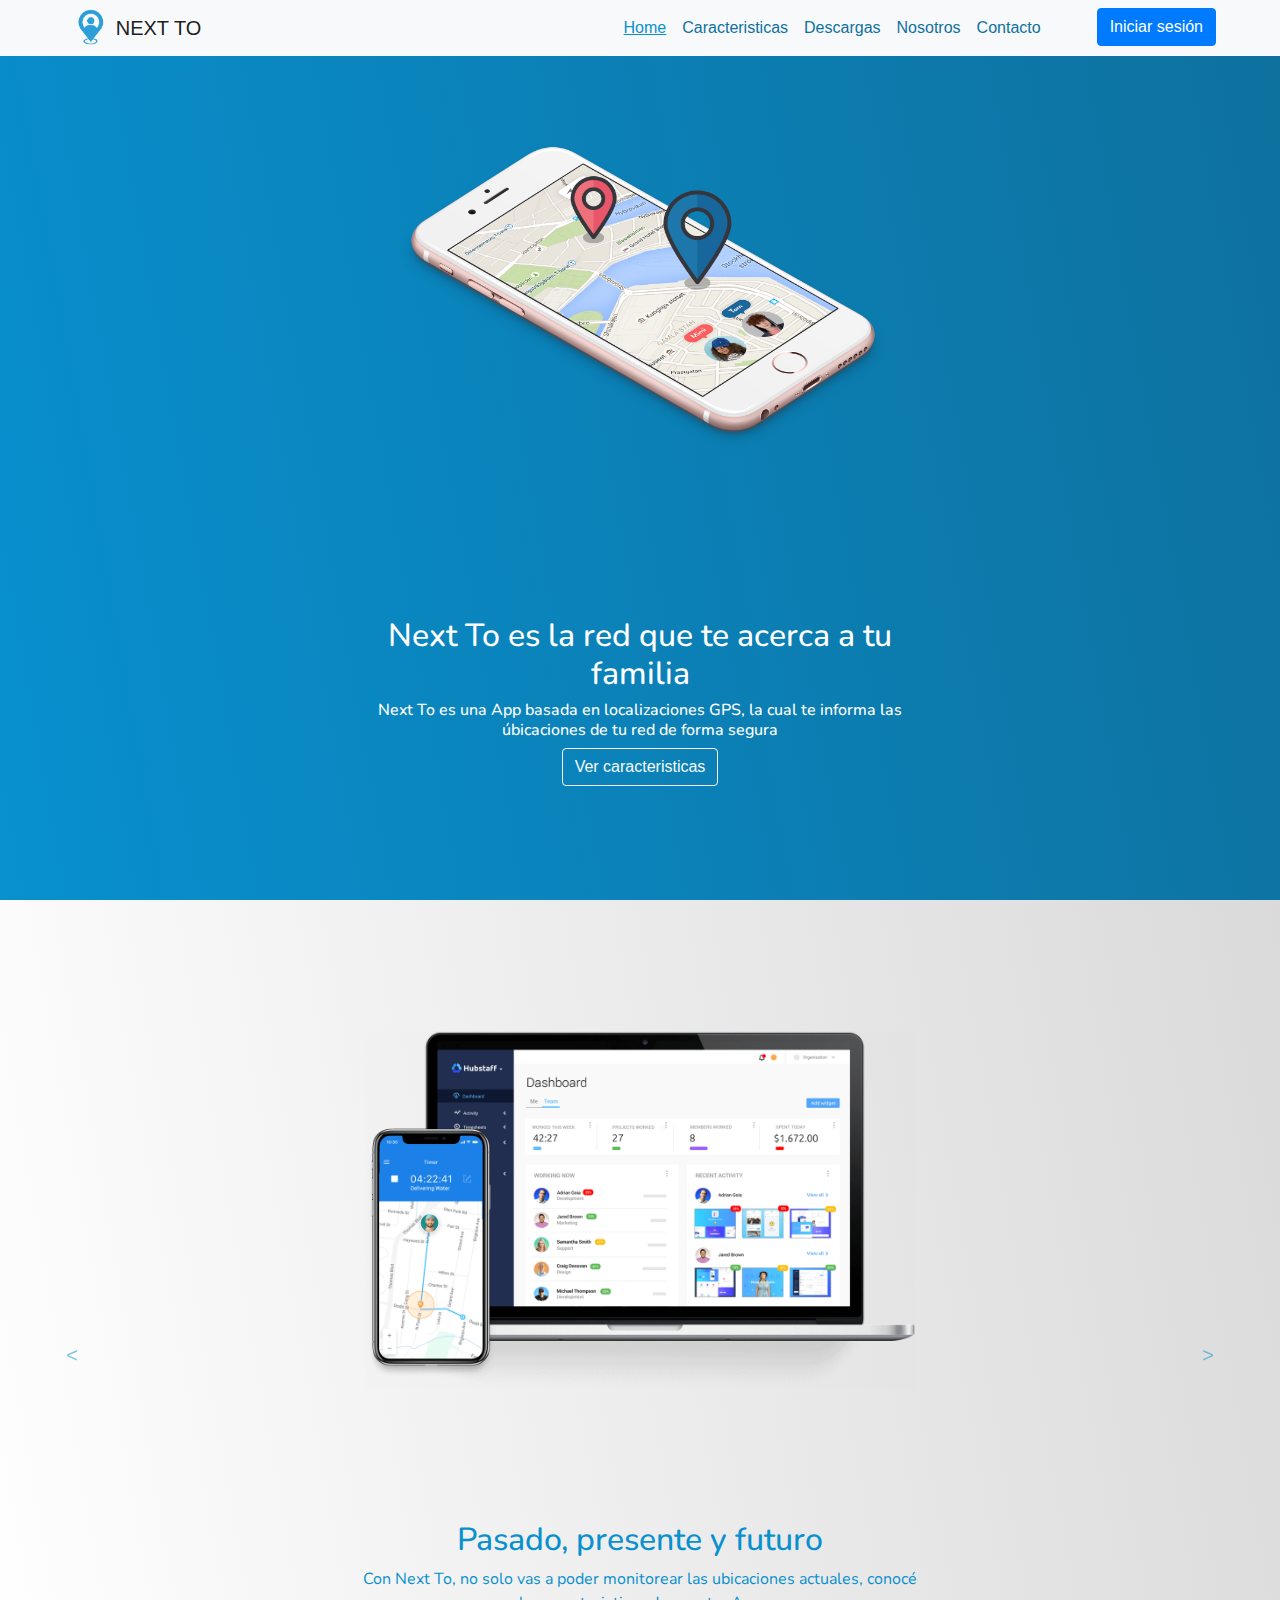
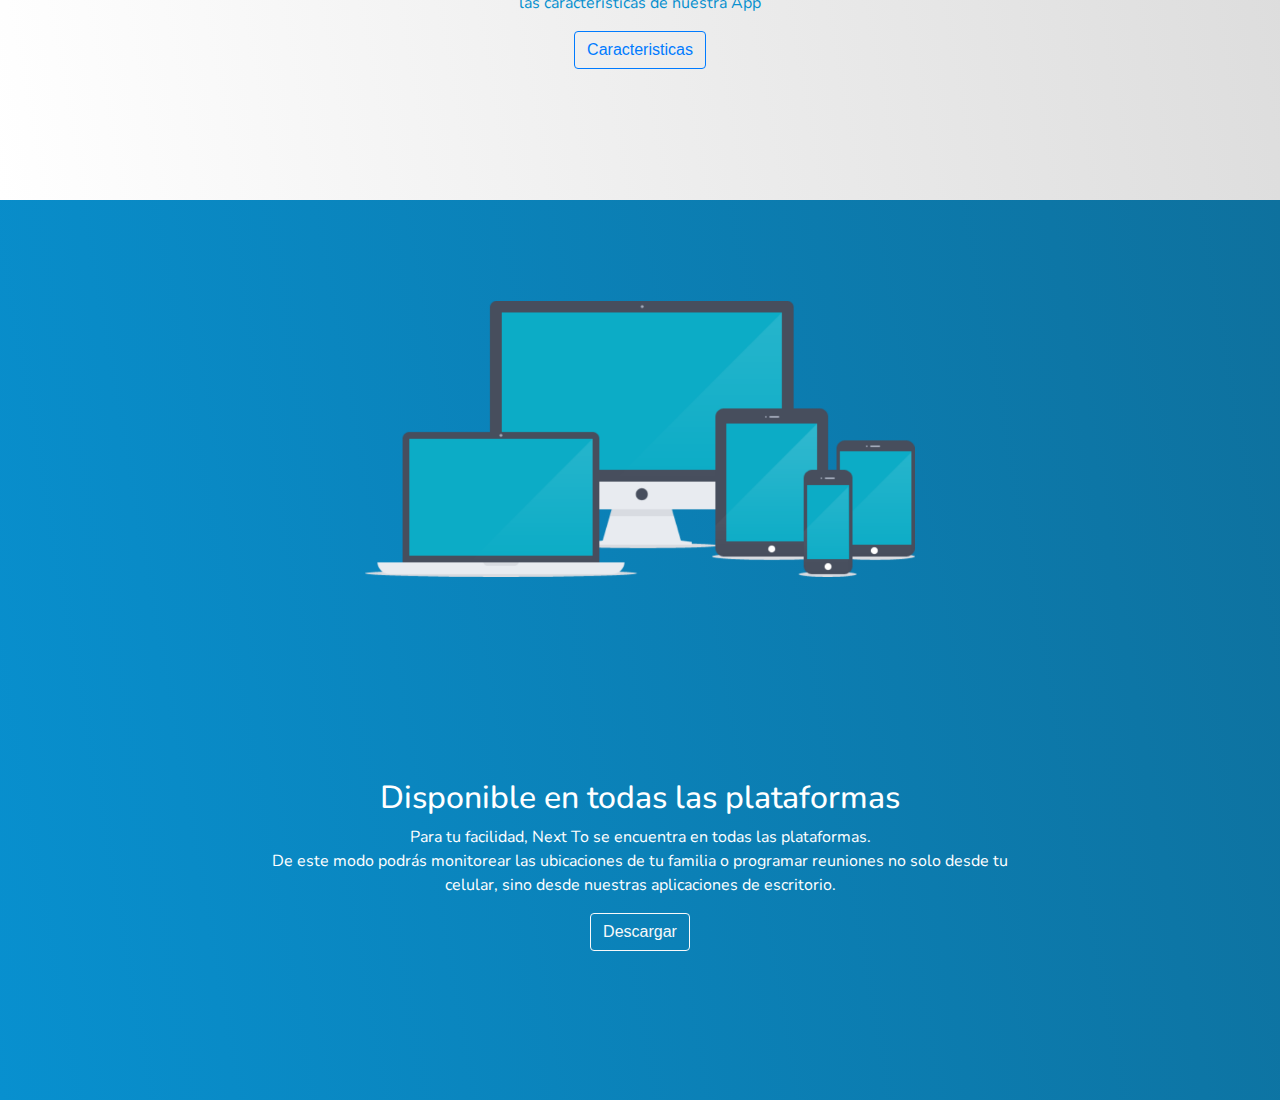
==== commit 47fb092c: "Fix index.html" ====
--- a/index.html
+++ b/index.html
@@ -24,6 +24,11 @@
     <meta property="twitter:title" content="Next To es la red que te acerca a tu familia">
     <meta property="twitter:description" content="Sitio web oficial de Next To - App de geolocalizacion familiar">
     <meta property="twitter:image" content="./assets/metadata-image.png">
+    <!-------- Bootstrap CDN --------->
+    <link rel="stylesheet" href="https://maxcdn.bootstrapcdn.com/bootstrap/4.0.0/css/bootstrap.min.css" integrity="sha384-Gn5384xqQ1aoWXA+058RXPxPg6fy4IWvTNh0E263XmFcJlSAwiGgFAW/dAiS6JXm" crossorigin="anonymous">
+    <!-- Estilos personalizados CSS -->
+    <link rel="stylesheet" href="./css/styles.css">
+    <!--Texto añadido sin utilidad para visualizacion de git-->
 </head>
 <body>
     <!-----------------------Navbar---------------------------->
--- a/css/styles.css
+++ b/css/styles.css
@@ -0,0 +1,308 @@
+/* navbar modifier nav-items */
+@import url("https://fonts.googleapis.com/css2?family=Nunito:ital,wght@0,200;0,300;0,400;0,600;0,700;0,800;0,900;1,200;1,300;1,400;1,600;1,700;1,800;1,900&display=swap");
+.navbar div .navbar-nav .nav-item .nav-link {
+  color: #0e719e;
+}
+
+.navbar div .navbar-nav .nav-item .active {
+  color: #0890cf;
+  font-weight: 450;
+  -webkit-text-decoration-line: underline;
+          text-decoration-line: underline;
+}
+
+/* Scrollbar modifier */
+/* width */
+::-webkit-scrollbar {
+  width: 8px;
+}
+
+/* Track */
+::-webkit-scrollbar-track {
+  background: #f1f1f1;
+}
+
+/* Handle */
+::-webkit-scrollbar-thumb {
+  background: #0e719e;
+}
+
+/* Handle on hover */
+::-webkit-scrollbar-thumb:hover {
+  background: #0890cf;
+}
+
+/*                          Variables 
+     Colores alternos usados para degradados o connotaciones 
+*/
+/* Container modifiers */
+.container {
+  display: -webkit-box;
+  display: -ms-flexbox;
+  display: flex;
+  min-height: 100vh;
+  -ms-flex-wrap: wrap;
+      flex-wrap: wrap;
+  -webkit-box-align: center;
+      -ms-flex-align: center;
+          align-items: center;
+  -webkit-box-pack: space-evenly;
+      -ms-flex-pack: space-evenly;
+          justify-content: space-evenly;
+}
+
+.container-fluid {
+  display: -webkit-box;
+  display: -ms-flexbox;
+  display: flex;
+  min-height: 100vh;
+  -ms-flex-wrap: wrap;
+      flex-wrap: wrap;
+  -webkit-box-align: center;
+      -ms-flex-align: center;
+          align-items: center;
+  -webkit-box-pack: space-evenly;
+      -ms-flex-pack: space-evenly;
+          justify-content: space-evenly;
+}
+
+/* row column */
+.container__portada--Row {
+  -webkit-box-orient: horizontal;
+  -webkit-box-direction: normal;
+      -ms-flex-direction: row;
+          flex-direction: row;
+}
+
+.container__portada--RowReverse {
+  -webkit-box-orient: horizontal;
+  -webkit-box-direction: reverse;
+      -ms-flex-direction: row-reverse;
+          flex-direction: row-reverse;
+}
+
+.container__portada--Column {
+  -webkit-box-orient: vertical;
+  -webkit-box-direction: normal;
+      -ms-flex-direction: column;
+          flex-direction: column;
+}
+
+.container__info {
+  -webkit-box-orient: vertical;
+  -webkit-box-direction: normal;
+      -ms-flex-direction: column;
+          flex-direction: column;
+}
+
+.container--color_azul {
+  background-image: linear-gradient(80deg, #0890cf, #0e719e);
+}
+
+.container--color_blanco {
+  background-image: linear-gradient(80deg, white, #dadada);
+}
+
+/* Modifier */
+* {
+  -webkit-box-sizing: border-box;
+          box-sizing: border-box;
+}
+
+/* body modifier */
+body {
+  margin: 0;
+  padding: 0;
+  list-style: none;
+  text-decoration: none;
+}
+
+.table {
+  background-color: white;
+}
+
+.bucle-1 {
+  background-color: #fbfbfb;
+}
+
+.bucle-2 {
+  background-color: #f7f7f7;
+}
+
+.bucle-3 {
+  background-color: #f4f4f4;
+}
+
+.bucle-4 {
+  background-color: #f0f0f0;
+}
+
+.bucle-5 {
+  background-color: #ececec;
+}
+
+.bucle-6 {
+  background-color: #e8e8e8;
+}
+
+/*                          Variables 
+     Colores alternos usados para degradados o connotaciones 
+*/
+.portada__imagen {
+  width: 100%;
+  height: auto;
+  -webkit-transition: all 0.5s;
+  transition: all 0.5s;
+}
+
+.portada__imagen__descarga {
+  width: 80px;
+  height: auto;
+}
+
+.portada__imagen__descarga-ancha {
+  height: 125px;
+  width: auto;
+}
+
+.avatar {
+  width: 200px;
+  height: auto;
+}
+
+.portada__titulos {
+  font-family: 'Nunito', sans-serif;
+  font-size: 2.0rem;
+  text-align: center;
+  padding-right: 15%;
+  padding-left: 15%;
+}
+
+.portada__subtitulos {
+  font-family: 'Nunito', sans-serif;
+  font-size: 1rem;
+  /* text-align: justify; */
+  padding-right: 15%;
+  padding-left: 15%;
+}
+
+.texto--xxg {
+  font-family: 'Nunito', sans-serif;
+  font-size: 6.0rem;
+  text-align: center;
+}
+
+.texto--xg {
+  font-family: 'Nunito', sans-serif;
+  font-size: 4.0rem;
+  text-align: center;
+}
+
+.texto--color_blanco {
+  color: white;
+}
+
+.texto--color_azul {
+  color: #0890cf;
+}
+
+/* Carousel icons */
+.carousel-control-next-icon,
+.carousel-control-prev-icon {
+  background-image: none;
+  color: #0890cf;
+  font-size: 20px;
+}
+
+/**** Media querys ****/
+/* Dispositivos chicos hasta 480px */
+@media only screen and (max-width: 480px) {
+  .portada__titulos {
+    font-size: 1.5rem;
+    margin-bottom: 1rem;
+  }
+  .portada__subtitulos {
+    font-size: 0.8rem;
+    margin-bottom: 3rem;
+  }
+  .container__portada {
+    display: -webkit-box;
+    display: -ms-flexbox;
+    display: flex;
+    min-height: 100vh;
+    -ms-flex-wrap: wrap;
+        flex-wrap: wrap;
+    -webkit-box-align: center;
+        -ms-flex-align: center;
+            align-items: center;
+    -webkit-box-pack: space-evenly;
+        -ms-flex-pack: space-evenly;
+            justify-content: space-evenly;
+  }
+  .container__portada.container__portada--Column {
+    -webkit-box-orient: vertical;
+    -webkit-box-direction: normal;
+        -ms-flex-direction: column;
+            flex-direction: column;
+  }
+  .container__portada.container__portada--Row {
+    -webkit-box-orient: horizontal;
+    -webkit-box-direction: normal;
+        -ms-flex-direction: row;
+            flex-direction: row;
+  }
+  .container__portada.container__portada--RowReverse {
+    -webkit-box-orient: horizontal;
+    -webkit-box-direction: reverse;
+        -ms-flex-direction: row-reverse;
+            flex-direction: row-reverse;
+  }
+  .container__portada.container__portada img {
+    margin-top: 20%;
+    margin-bottom: 20%;
+  }
+  .texto--xg {
+    font-family: 'Nunito', sans-serif;
+    font-size: 3.0rem;
+    text-align: center;
+  }
+}
+
+/* Dispositivos medianos hasta 768px */
+@media only screen and (min-width: 480px) and (max-width: 768px) {
+  .portada__imagen {
+    width: 400px;
+    height: auto;
+    -webkit-transition: all 0.5s;
+    transition: all 0.5s;
+  }
+}
+
+/* Dispositivos grandes hasta 1024px */
+@media only screen and (min-width: 768px) and (max-width: 1024px) {
+  .portada__imagen {
+    width: 500px;
+    height: auto;
+    -webkit-transition: all 0.5s;
+    transition: all 0.5s;
+  }
+  .portada__imagen:hover {
+    -webkit-transform: scale(1.1);
+            transform: scale(1.1);
+  }
+}
+
+/* Dispositivos XG desde 1024px */
+@media only screen and (min-width: 1024px) {
+  .portada__imagen {
+    width: 550px;
+    height: auto;
+    -webkit-transition: all 0.5s;
+    transition: all 0.5s;
+  }
+  .portada__imagen.portada__imagen:hover {
+    -webkit-transform: scale(1.1);
+            transform: scale(1.1);
+  }
+}
+/*# sourceMappingURL=styles.css.map */